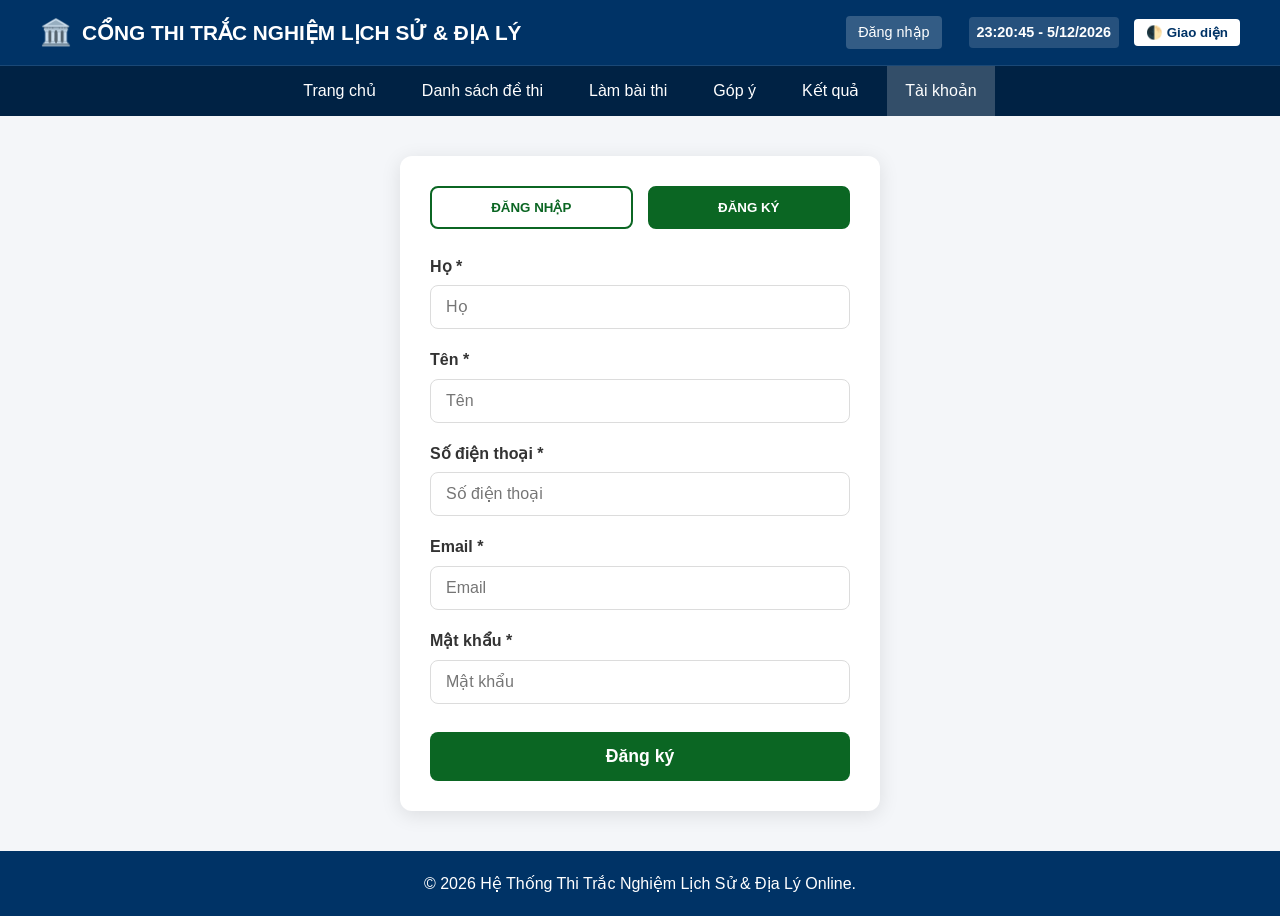
==== admin.html @ 21a8153c "first commit" ====
<!DOCTYPE html>
<html lang="vi">
<head>
  <meta charset="UTF-8">
  <meta name="viewport" content="width=device-width, initial-scale=1.0">
  <title>Quản Lý & Thêm Câu Hỏi</title>
  <link rel="stylesheet" href="css/style.css">
  <link rel="stylesheet" href="css/responsive.css">
</head>
<body>

  <!-- BẢO MẬT CHẶN TRUY CẬP TRANG ADMIN NẾU KHÔNG PHẢI ADMIN -->
  <script>
    const currentUser = JSON.parse(localStorage.getItem("currentUser"));
    if (!currentUser || !currentUser.isAdmin) {
      alert("⚠️ Bạn không có quyền truy cập trang quản trị này! Vui lòng đăng nhập bằng tài khoản Admin.");
      window.location.href = "login.html";
    }
  </script>

  <div class="top-banner">
    <!-- Top banner content giữ nguyên -->
  </div>

  <header>
    <nav>
      <ul>
        <li><a href="index.html">Trang chủ</a></li>
        <li><a href="exam-list.html">Danh sách đề thi</a></li>
        <li><a href="exam.html">Làm bài thi</a></li>
        <li><a href="result.html">Kết quả</a></li>
        <li><a href="feedback.html">Góp ý</a></li>
        <li><a href="login.html">Tài khoản</a></li>
        <li><a href="admin.html" class="active">Quản lý câu hỏi</a></li>
      </ul>
    </nav>
  </header>

  <div class="container">
    <div class="card">
      <h2>THÊM CÂU HỎI MỚI VÀO NGÂN HÀNG ĐỀ THI</h2>
      <form id="addQuestionForm" style="margin-top: 15px;">
        <div class="form-group">
          <label for="addSubject">Chọn Môn Học (*):</label>
          <select id="addSubject" required>
            <option value="history">Lịch Sử</option>
            <option value="geography">Địa Lý</option>
          </select>
        </div>

        <div class="form-group">
          <label for="questionText">Nội dung câu hỏi (*):</label>
          <textarea id="questionText" rows="3" required placeholder="Nhập nội dung câu hỏi..."></textarea>
        </div>

        <div class="grid-2">
          <div class="form-group">
            <label for="optA">Đáp án A (*):</label>
            <input type="text" id="optA" required placeholder="Nội dung đáp án A">
          </div>
          <div class="form-group">
            <label for="optB">Đáp án B (*):</label>
            <input type="text" id="optB" required placeholder="Nội dung đáp án B">
          </div>
          <div class="form-group">
            <label for="optC">Đáp án C (*):</label>
            <input type="text" id="optC" required placeholder="Nội dung đáp án C">
          </div>
          <div class="form-group">
            <label for="optD">Đáp án D (*):</label>
            <input type="text" id="optD" required placeholder="Nội dung đáp án D">
          </div>
        </div>

        <div class="form-group">
          <label for="correctOpt">Đáp án đúng (*):</label>
          <select id="correctOpt" required>
            <option value="0">Đáp án A</option>
            <option value="1">Đáp án B</option>
            <option value="2">Đáp án C</option>
            <option value="3">Đáp án D</option>
          </select>
        </div>

        <button type="submit" class="btn-submit">Thêm Vào Ngân Hàng Đề</button>
      </form>
    </div>

    <div class="card" style="margin-top: 25px;">
      <h3>📋 Danh Sách Câu Hỏi Đã Thêm Tùy Chỉnh</h3>
      <div style="overflow-x: auto; margin-top: 15px;">
        <table class="history-table" style="width: 100%; border-collapse: collapse;">
          <thead>
            <tr>
              <th>STT</th>
              <th>Môn</th>
              <th>Nội dung câu hỏi</th>
              <th>Đáp án đúng</th>
              <th>Thao tác</th>
            </tr>
          </thead>
          <tbody id="customQuestionsTableBody">
            <tr><td colspan="5" style="text-align: center;">Chưa có câu hỏi tùy chỉnh nào.</td></tr>
          </tbody>
        </table>
      </div>
    </div>
  </div>

  <footer>
    <p>&copy; 2026 Hệ Thống Thi Trắc Nghiệm Lịch Sử & Địa Lý Online.</p>
  </footer>

  <script src="js/main.js"></script>
  <script>
    document.addEventListener('DOMContentLoaded', function () {
      const form = document.getElementById('addQuestionForm');
      const tableBody = document.getElementById('customQuestionsTableBody');

      function loadCustomQuestions() {
        const customBank = JSON.parse(localStorage.getItem('customQuestionBank')) || [];
        if (customBank.length > 0) {
          tableBody.innerHTML = '';
          customBank.forEach((q, index) => {
            const optLetters = ['A', 'B', 'C', 'D'];
            const tr = document.createElement('tr');
            tr.innerHTML = `
              <td style="text-align:center; padding: 10px; border: 1px solid var(--border-color);">${index + 1}</td>
              <td style="text-align:center; padding: 10px; border: 1px solid var(--border-color);">${q.subject === 'history' ? 'Lịch Sử' : 'Địa Lý'}</td>
              <td style="padding: 10px; border: 1px solid var(--border-color);">${q.question}</td>
              <td style="text-align:center; padding: 10px; border: 1px solid var(--border-color); font-weight:bold; color:var(--primary-color);">${optLetters[q.correct]}</td>
              <td style="text-align:center; padding: 10px; border: 1px solid var(--border-color);">
                <button onclick="deleteCustomQuestion(${q.id})" style="background:#d9534f; color:white; border:none; padding:6px 12px; border-radius:4px; cursor:pointer;">Xóa</button>
              </td>
            `;
            tableBody.appendChild(tr);
          });
        } else {
          tableBody.innerHTML = `<tr><td colspan="5" style="text-align: center; padding: 15px;">Chưa có câu hỏi tùy chỉnh nào.</td></tr>`;
        }
      }

      form.addEventListener('submit', function(e) {
        e.preventDefault();

        const newQ = {
          id: Date.now(),
          subject: document.getElementById('addSubject').value,
          question: document.getElementById('questionText').value.trim(),
          answers: [
            document.getElementById('optA').value.trim(),
            document.getElementById('optB').value.trim(),
            document.getElementById('optC').value.trim(),
            document.getElementById('optD').value.trim()
          ],
          correct: parseInt(document.getElementById('correctOpt').value)
        };

        const customBank = JSON.parse(localStorage.getItem('customQuestionBank')) || [];
        customBank.push(newQ);
        localStorage.setItem('customQuestionBank', JSON.stringify(customBank));

        alert('Thêm câu hỏi mới vào ngân hàng đề thành công!');
        this.reset();
        loadCustomQuestions();
      });

      window.deleteCustomQuestion = function(id) {
        if (confirm('Bạn có chắc chắn muốn xóa câu hỏi này không?')) {
          let customBank = JSON.parse(localStorage.getItem('customQuestionBank')) || [];
          customBank = customBank.filter(q => q.id !== id);
          localStorage.setItem('customQuestionBank', JSON.stringify(customBank));
          loadCustomQuestions();
        }
      };

      loadCustomQuestions();
    });
  </script>
</body>
</html>
---- css/style.css ----
/* RESET & VARIABLE SETUP */
:root {
  --primary-color: #003366;
  --secondary-color: #2e7d32;
  --accent-color: #d9534f;
  --bg-color: #f4f6f9;
  --text-color: #333333;
  --card-bg: #ffffff;
  --border-color: #cccccc;
}

body.dark-mode {
  --bg-color: #121212;
  --text-color: #e0e0e0;
  --card-bg: #1e1e1e;
  --border-color: #444444;
}

* {
  box-sizing: border-box;
  margin: 0;
  padding: 0;
}

body {
  font-family: 'Segoe UI', Tahoma, Geneva, Verdana, sans-serif;
  background-color: var(--bg-color);
  color: var(--text-color);
  line-height: 1.6;
  transition: background-color 0.3s, color 0.3s;
}

/* BANNER TRÊN CÙNG */
.top-banner {
  background-color: var(--primary-color);
  color: #ffffff;
  padding: 12px 20px;
  border-bottom: 1px solid rgba(255, 255, 255, 0.1);
}

.top-banner-content {
  max-width: 1200px;
  margin: 0 auto;
  display: flex;
  justify-content: space-between;
  align-items: center;
}

.logo-container {
  display: flex;
  align-items: center;
  gap: 10px;
}

.logo-icon {
  font-size: 1.6rem;
}

.logo-text {
  font-size: 1.3rem;
  font-weight: bold;
}

.header-tools {
  display: flex;
  align-items: center;
  gap: 15px;
}

#clock {
  font-size: 0.9rem;
  font-weight: bold;
  background: rgba(255, 255, 255, 0.15);
  padding: 4px 8px;
  border-radius: 4px;
}

.theme-btn {
  background: #fff;
  color: var(--primary-color);
  border: none;
  padding: 6px 12px;
  cursor: pointer;
  border-radius: 4px;
  font-weight: bold;
}

/* THANH MENU DƯỚI BANNER */
header {
  background-color: #002244;
  padding: 0 20px;
  position: sticky;
  top: 0;
  z-index: 1000;
  display: flex;
  justify-content: center;
}

nav ul {
  display: flex;
  list-style: none;
  gap: 10px;
}

nav a {
  display: block;
  color: #fff;
  text-decoration: none;
  font-weight: 500;
  padding: 12px 18px;
  transition: background 0.2s;
}

nav a:hover, nav a.active {
  background-color: rgba(255, 255, 255, 0.2);
}

/* HERO SLIDER (THU NHỎ 180PX) */
.slider-container {
  position: relative;
  max-width: 100%;
  height: 180px;
  overflow: hidden;
  background-color: #222;
}

.slide {
  display: none;
  width: 100%;
  height: 100%;
  position: absolute;
}

.slide.active {
  display: flex;
  justify-content: center;
  align-items: center;
  color: #fff;
  font-size: 1.4rem;
  font-weight: bold;
  text-shadow: 2px 2px 4px rgba(0,0,0,0.7);
}

.slide-1 { background: linear-gradient(rgba(0,0,0,0.4), rgba(0,0,0,0.4)), #004080; }
.slide-2 { background: linear-gradient(rgba(0,0,0,0.4), rgba(0,0,0,0.4)), #2e7d32; }
.slide-3 { background: linear-gradient(rgba(0,0,0,0.4), rgba(0,0,0,0.4)), #8e24aa; }

/* CONTAINER & GRIDS */
.container {
  max-width: 1200px;
  margin: 20px auto;
  padding: 0 20px;
}

.grid-2 {
  display: grid;
  grid-template-columns: 1fr 1fr;
  gap: 20px;
}

.grid-3 {
  display: grid;
  grid-template-columns: repeat(3, 1fr);
  gap: 20px;
}

.card {
  background-color: var(--card-bg);
  border: 1px solid var(--border-color);
  border-radius: 8px;
  padding: 20px;
  box-shadow: 0 2px 5px rgba(0,0,0,0.05);
}

/* CẤU TRÚC THI TRẮC NGHIỆM */
.quiz-header {
  display: flex;
  justify-content: space-between;
  align-items: center;
  background: var(--card-bg);
  padding: 15px 20px;
  border-radius: 8px;
  margin-bottom: 20px;
  border: 1px solid var(--border-color);
}

.timer-box {
  font-size: 1.2rem;
  font-weight: bold;
  color: var(--accent-color);
  background: rgba(217, 83, 79, 0.1);
  padding: 8px 16px;
  border-radius: 20px;
  border: 1px solid var(--accent-color);
}

.question-card {
  margin-bottom: 20px;
}

.question-title {
  font-size: 1.1rem;
  font-weight: bold;
  margin-bottom: 15px;
}

.options-list {
  list-style: none;
  display: flex;
  flex-direction: column;
  gap: 10px;
}

.option-item {
  display: flex;
  align-items: center;
  gap: 10px;
  padding: 12px;
  border: 1px solid var(--border-color);
  border-radius: 6px;
  cursor: pointer;
  transition: background 0.2s;
}

.option-item:hover {
  background-color: rgba(0, 51, 102, 0.05);
}

.option-item input[type="radio"] {
  cursor: pointer;
}

/* FORM STYLING */
.form-group {
  margin-bottom: 15px;
  display: flex;
  flex-direction: column;
}

.form-group label {
  font-weight: bold;
  margin-bottom: 5px;
}

.form-group input,
.form-group select,
.form-group textarea {
  padding: 10px;
  border: 1px solid var(--border-color);
  border-radius: 4px;
  background-color: var(--card-bg);
  color: var(--text-color);
  font-size: 1rem;
}

.radio-group, .checkbox-group {
  display: flex;
  gap: 15px;
  align-items: center;
}

.error-message {
  color: red;
  font-size: 0.85rem;
  margin-top: 4px;
  min-height: 18px;
}

button.btn-submit {
  background-color: var(--primary-color);
  color: white;
  padding: 12px 20px;
  border: none;
  border-radius: 4px;
  cursor: pointer;
  font-size: 1rem;
  font-weight: bold;
  width: 100%;
}

button.btn-submit:hover {
  opacity: 0.9;
}

/* BIỂU ĐỒ KẾT QUẢ BẰNG CSS THUẦN (CỘT HỌC TẬP) */
.chart-container {
  display: flex;
  align-items: flex-end;
  gap: 20px;
  height: 150px;
  margin-top: 20px;
  padding-bottom: 10px;
  border-bottom: 2px solid var(--border-color);
}

.chart-bar {
  flex: 1;
  background-color: var(--primary-color);
  color: white;
  text-align: center;
  border-radius: 4px 4px 0 0;
  transition: height 0.5s ease;
  display: flex;
  align-items: flex-end;
  justify-content: center;
  padding-bottom: 5px;
  font-weight: bold;
}

/* FOOTER */
footer {
  background-color: var(--primary-color);
  color: white;
  text-align: center;
  padding: 20px;
  margin-top: 40px;
}

/* feedback form */
.feedback-form-card { margin-bottom: 30px; }
.comment-item {
  padding: 15px;
  border-radius: 8px;
  border: 1px solid var(--border-color, #e0e0e0);
  background: var(--card-bg, #fff);
  margin-bottom: 15px;
  box-shadow: 0 2px 5px rgba(0,0,0,0.05);
}
.comment-header {
  display: flex;
  justify-content: space-between;
  align-items: center;
  margin-bottom: 8px;
  border-bottom: 1px dashed var(--border-color, #eee);
  padding-bottom: 6px;
}
.comment-author { font-weight: bold; color: #0b6623; }
.comment-time { font-size: 0.85rem; color: #002244; }
.comment-text { line-height: 1.5; word-wrap: break-word; margin-bottom: 10px; }

/* Khu vực tương tác (Thả icon & Phản hồi) */
.comment-actions {
  display: flex;
  gap: 15px;
  align-items: center;
  font-size: 0.9rem;
  border-top: 1px solid #f0f0f0;
  padding-top: 8px;
}
.reaction-bar {
  display: flex;
  gap: 6px;
}
.reaction-btn {
  background: #f8f9fa;
  border: 1px solid #ddd;
  border-radius: 15px;
  padding: 3px 8px;
  cursor: pointer;
  font-size: 0.85rem;
  transition: background 0.2s;
}
.reaction-btn:hover { background: #e9ecef; }
.reply-toggle-btn {
  background: none;
  border: none;
  color: #007bff;
  cursor: pointer;
  font-weight: 600;
  padding: 0;
}
.reply-toggle-btn:hover { text-decoration: underline; }

/* Khung danh sách phản hồi (Replies) */
.replies-container {
  margin-top: 10px;
  padding-left: 20px;
  border-left: 3px solid #0b6623;
}
.reply-item {
  background: rgba(0,0,0,0.02);
  padding: 10px;
  border-radius: 6px;
  margin-top: 8px;
  font-size: 0.95rem;
}
.reply-form {
  margin-top: 10px;
  display: none;
  gap: 8px;
}
.reply-form input {
  flex: 1;
  padding: 8px 10px;
  border: 1px solid #ddd;
  border-radius: 4px;
  font-size: 0.9rem;
}
.reply-form button {
  padding: 6px 12px;
  background: #0b6623;
  color: white;
  border: none;
  border-radius: 4px;
  cursor: pointer;
}
.empty-comment { text-align: center; padding: 30px; color: #777; font-style: italic; }

/* --- BỔ SUNG GIAO DIỆN BẢNG ĐIỀU HƯỚNG CÂU HỎI (QUESTION PALETTE) --- */
.exam-layout {
  display: grid;
  grid-template-columns: 3fr 1fr;
  gap: 20px;
  align-items: start;
}

@media (max-width: 992px) {
  .exam-layout {
    grid-template-columns: 1fr;
  }
}

.palette-box {
  position: sticky;
  top: 80px;
  background: var(--card-bg);
  border: 1px solid var(--border-color);
  border-radius: 8px;
  padding: 15px;
}

.palette-grid {
  display: grid;
  grid-template-columns: repeat(5, 1fr);
  gap: 6px;
  margin-top: 10px;
}

.palette-btn {
  aspect-ratio: 1;
  border: 1px solid var(--border-color);
  border-radius: 4px;
  background: #f8f9fa;
  color: #333;
  font-weight: bold;
  cursor: pointer;
  font-size: 0.9rem;
  transition: all 0.2s;
}

.palette-btn.answered {
  background: #28a745 !important;
  color: white !important;
  border-color: #28a745 !important;
}

/* [BỔ SUNG MỚI] Trạng thái Đang phân vân (Flag) -> Màu vàng */
.palette-btn.flagged {
  background: #ffc107 !important;
  color: #000 !important;
  border-color: #d39e00 !important;
}

/* --- TỐI ƯU GIAO DIỆN KHI IN / XUẤT PDF KẾT QUẢ --- */
@media print {
  header, .top-banner, footer, #toggleReviewBtn, a.btn-submit, button.btn-submit {
    display: none !important;
  }
}

/* --- BỔ SUNG: ẨN MỤC QUẢN LÝ CÂU HỎI MẶC ĐỊNH CHO ĐẾN KHI ĐĂNG NHẬP ADMIN --- */
nav ul li a[href="admin.html"] {
  display: none;
}

nav ul li.show-admin-menu a[href="admin.html"] {
  display: block;
}

/* CSS Riêng cho modal/form đăng nhập - đăng ký theo mẫu */
.auth-container {
  max-width: 480px;
  margin: 40px auto;
  background: var(--card-bg, #fff);
  border-radius: 12px;
  box-shadow: 0 4px 20px rgba(0,0,0,0.1);
  overflow: hidden;
  padding: 30px;
  position: relative;
}

.auth-tabs {
  display: flex;
  gap: 15px;
  margin-bottom: 25px;
}

.auth-tab-btn {
  flex: 1;
  padding: 12px;
  text-align: center;
  font-weight: bold;
  border-radius: 8px;
  cursor: pointer;
  border: 2px solid #0b6623;
  background: transparent;
  color: #0b6623;
  transition: all 0.3s ease;
}

.auth-tab-btn.active {
  background: #0b6623;
  color: #fff;
}

.auth-form {
  display: none;
}

.auth-form.active {
  display: block;
}

.form-group-custom {
  margin-bottom: 18px;
}

.form-group-custom label {
  display: block;
  margin-bottom: 6px;
  font-weight: 600;
  color: var(--text-color);
}

.form-group-custom input {
  width: 100%;
  padding: 12px 15px;
  border: 1px solid #dcdcdc;
  border-radius: 8px;
  font-size: 1rem;
  outline: none;
  transition: border-color 0.2s;
}

.form-group-custom input:focus {
  border-color: #0b6623;
}

.btn-auth-submit {
  width: 100%;
  padding: 14px;
  background-color: #0b6623;
  color: #fff;
  border: none;
  border-radius: 8px;
  font-size: 1.1rem;
  font-weight: bold;
  cursor: pointer;
  margin-top: 10px;
  transition: background-color 0.2s;
}

.btn-auth-submit:hover {
  background-color: #094e1b;
}
---- css/responsive.css ----
@media (max-width: 992px) {
  .grid-3 {
    grid-template-columns: repeat(2, 1fr);
  }
}

@media (max-width: 768px) {
  .top-banner-content {
    flex-direction: column;
    gap: 10px;
    text-align: center;
  }

  nav ul {
    flex-wrap: wrap;
    justify-content: center;
  }

  .grid-2, .grid-3 {
    grid-template-columns: 1fr;
  }

  .slider-container {
    height: 140px;
  }

  .slide.active {
    font-size: 1.1rem;
  }

  .quiz-header {
    flex-direction: column;
    gap: 10px;
  }
}
/* css/responsive.css - Giao diện tối ưu cho điện thoại di động và máy tính bảng */

/* Thiết bị di động có chiều ngang từ 768px trở xuống */
@media screen and (max-width: 768px) {
  /* Bố cục chung */
  body {
    font-size: 14px;
  }

  .container {
    width: 95% !important;
    padding: 10px !important;
    margin: 10px auto !important;
  }

  /* Top Banner & Header */
  .top-banner-content {
    flex-direction: column;
    text-align: center;
    gap: 10px;
  }

  .logo-container {
    justify-content: center;
  }

  .header-tools {
    justify-content: center;
    width: 100%;
  }

  /* Menu điều hướng ngang chuyển thành dạng danh sách thu gọn */
  header nav ul {
    display: flex;
    flex-wrap: wrap;
    justify-content: center;
    padding: 0;
    gap: 4px;
  }

  header nav ul li {
    margin: 2px;
  }

  header nav ul li a {
    padding: 6px 10px;
    font-size: 0.85rem;
  }

  /* Chuyển các lưới 2 hoặc 3 cột thành 1 cột dọc */
  .grid-2, .grid-3 {
    grid-template-columns: 1fr !important;
    gap: 15px !important;
  }

  /* Khung đăng nhập / đăng ký */
  .auth-container {
    max-width: 100%;
    margin: 15px 10px;
    padding: 20px 15px;
  }

  .auth-tabs {
    gap: 8px;
  }

  .auth-tab-btn {
    padding: 10px;
    font-size: 0.9rem;
  }

  /* Ô nhập liệu và form (Tránh bị phóng to tự động trên iOS khi focus) */
  input[type="text"],
  input[type="password"],
  input[type="email"],
  input[type="tel"],
  select,
  textarea {
    font-size: 16px !important;
    padding: 10px !important;
  }

  /* Nút bấm to hơn để dễ chạm bằng ngón tay */
  button, .btn-submit, .btn-auth-submit {
    padding: 12px !important;
    font-size: 1rem !important;
  }

  /* Bảng lịch sử và quản lý */
  .history-table th, .history-table td {
    padding: 8px 6px !important;
    font-size: 0.8rem;
  }

  /* Slider trang chủ */
  .slider-container {
    height: 140px;
  }

  .slide h2 {
    font-size: 1.1rem;
    padding: 0 10px;
  }
}

/* Thiết bị màn hình rất nhỏ (dưới 480px) */
@media screen and (max-width: 480px) {
  .logo-text {
    font-size: 0.85rem;
  }

  header nav ul li a {
    padding: 5px 8px;
    font-size: 0.75rem;
  }

  .timer-box {
    font-size: 0.85rem;
  }
}
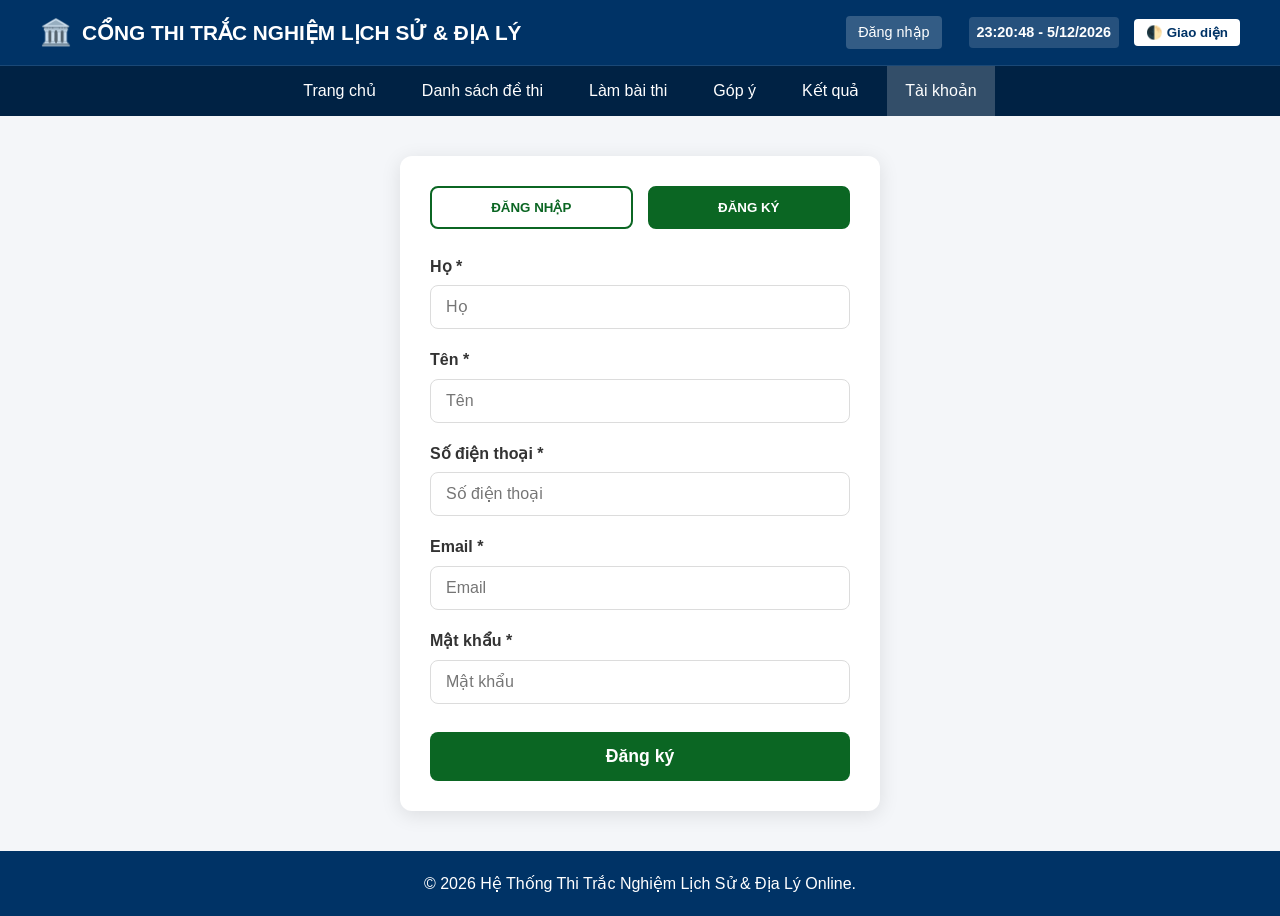
==== commit a8134bb9: "Enhance admin question management and exam functionality - Added level selection for questions in ad" ====
--- a/admin.html
+++ b/admin.html
@@ -49,6 +49,16 @@
         </div>
 
         <div class="form-group">
+          <label for="addLevel">Mức độ nhận thức (*):</label>
+          <select id="addLevel" required>
+            <option value="Nhận biết">Nhận biết</option>
+            <option value="Thông hiểu">Thông hiểu</option>
+            <option value="Vận dụng">Vận dụng</option>
+            <option value="Vận dụng cao">Vận dụng cao</option>
+          </select>
+        </div>
+
+        <div class="form-group">
           <label for="questionText">Nội dung câu hỏi (*):</label>
           <textarea id="questionText" rows="3" required placeholder="Nhập nội dung câu hỏi..."></textarea>
         </div>
@@ -82,7 +92,8 @@
           </select>
         </div>
 
-        <button type="submit" class="btn-submit">Thêm Vào Ngân Hàng Đề</button>
+        <button type="submit" class="btn-submit" id="btnSaveQuestion">Thêm Vào Ngân Hàng Đề</button>
+        <button type="button" id="btnCancelEdit" class="btn-submit" style="background:#6c757d; margin-top:10px; display:none;">Hủy Sửa</button>
       </form>
     </div>
 
@@ -94,13 +105,14 @@
             <tr>
               <th>STT</th>
               <th>Môn</th>
+              <th>Mức độ</th>
               <th>Nội dung câu hỏi</th>
               <th>Đáp án đúng</th>
               <th>Thao tác</th>
             </tr>
           </thead>
           <tbody id="customQuestionsTableBody">
-            <tr><td colspan="5" style="text-align: center;">Chưa có câu hỏi tùy chỉnh nào.</td></tr>
+            <tr><td colspan="6" style="text-align: center;">Chưa có câu hỏi tùy chỉnh nào.</td></tr>
           </tbody>
         </table>
       </div>
@@ -116,6 +128,7 @@
     document.addEventListener('DOMContentLoaded', function () {
       const form = document.getElementById('addQuestionForm');
       const tableBody = document.getElementById('customQuestionsTableBody');
+      let editingId = null;
 
       function loadCustomQuestions() {
         const customBank = JSON.parse(localStorage.getItem('customQuestionBank')) || [];
@@ -127,25 +140,57 @@
             tr.innerHTML = `
               <td style="text-align:center; padding: 10px; border: 1px solid var(--border-color);">${index + 1}</td>
               <td style="text-align:center; padding: 10px; border: 1px solid var(--border-color);">${q.subject === 'history' ? 'Lịch Sử' : 'Địa Lý'}</td>
+              <td style="text-align:center; padding: 10px; border: 1px solid var(--border-color);">${q.level || 'Nhận biết'}</td>
               <td style="padding: 10px; border: 1px solid var(--border-color);">${q.question}</td>
               <td style="text-align:center; padding: 10px; border: 1px solid var(--border-color); font-weight:bold; color:var(--primary-color);">${optLetters[q.correct]}</td>
-              <td style="text-align:center; padding: 10px; border: 1px solid var(--border-color);">
-                <button onclick="deleteCustomQuestion(${q.id})" style="background:#d9534f; color:white; border:none; padding:6px 12px; border-radius:4px; cursor:pointer;">Xóa</button>
+              <td style="text-align:center; padding: 10px; border: 1px solid var(--border-color); white-space:nowrap;">
+                <button onclick="editCustomQuestion(${q.id})" style="background:#0288d1; color:white; border:none; padding:6px 10px; border-radius:4px; cursor:pointer; margin-right:5px;">Sửa</button>
+                <button onclick="deleteCustomQuestion(${q.id})" style="background:#d9534f; color:white; border:none; padding:6px 10px; border-radius:4px; cursor:pointer;">Xóa</button>
               </td>
             `;
             tableBody.appendChild(tr);
           });
         } else {
-          tableBody.innerHTML = `<tr><td colspan="5" style="text-align: center; padding: 15px;">Chưa có câu hỏi tùy chỉnh nào.</td></tr>`;
+          tableBody.innerHTML = `<tr><td colspan="6" style="text-align: center; padding: 15px;">Chưa có câu hỏi tùy chỉnh nào.</td></tr>`;
         }
       }
 
+      window.editCustomQuestion = function(id) {
+        const customBank = JSON.parse(localStorage.getItem('customQuestionBank')) || [];
+        const q = customBank.find(item => item.id === id);
+        if (!q) return;
+
+        document.getElementById('addSubject').value = q.subject;
+        document.getElementById('addLevel').value = q.level || 'Nhận biết';
+        document.getElementById('questionText').value = q.question;
+        document.getElementById('optA').value = q.answers[0] || '';
+        document.getElementById('optB').value = q.answers[1] || '';
+        document.getElementById('optC').value = q.answers[2] || '';
+        document.getElementById('optD').value = q.answers[3] || '';
+        document.getElementById('correctOpt').value = q.correct;
+
+        editingId = id;
+        document.getElementById('formTitleText').textContent = 'CHỈNH SỬA CÂU HỎI';
+        document.getElementById('btnSaveQuestion').textContent = 'Cập Nhật Câu Hỏi';
+        document.getElementById('btnCancelEdit').style.display = 'block';
+        window.scrollTo({ top: 0, behavior: 'smooth' });
+      };
+
+      document.getElementById('btnCancelEdit').addEventListener('click', function() {
+        editingId = null;
+        form.reset();
+        document.getElementById('formTitleText').textContent = 'THÊM CÂU HỎI MỚI VÀO NGÂN HÀNG ĐỀ THI';
+        document.getElementById('btnSaveQuestion').textContent = 'Thêm Vào Ngân Hàng Đề';
+        this.style.display = 'none';
+      });
+
       form.addEventListener('submit', function(e) {
         e.preventDefault();
 
-        const newQ = {
-          id: Date.now(),
+        const questionData = {
+          id: editingId ? editingId : Date.now(),
           subject: document.getElementById('addSubject').value,
+          level: document.getElementById('addLevel').value,
           question: document.getElementById('questionText').value.trim(),
           answers: [
             document.getElementById('optA').value.trim(),
@@ -157,7 +202,22 @@
         };
 
         const customBank = JSON.parse(localStorage.getItem('customQuestionBank')) || [];
-        customBank.push(newQ);
+        
+        if (editingId) {
+          const index = customBank.findIndex(item => item.id === editingId);
+          if (index !== -1) {
+            customBank[index] = questionData;
+          }
+          alert('Cập nhật câu hỏi thành công!');
+          editingId = null;
+          document.getElementById('formTitleText').textContent = 'THÊM CÂU HỎI MỚI VÀO NGÂN HÀNG ĐỀ THI';
+          document.getElementById('btnSaveQuestion').textContent = 'Thêm Vào Ngân Hàng Đề';
+          document.getElementById('btnCancelEdit').style.display = 'none';
+        } else {
+          customBank.push(questionData);
+          alert('Thêm câu hỏi mới vào ngân hàng đề thành công!');
+        }
+
         localStorage.setItem('customQuestionBank', JSON.stringify(customBank));
 
         alert('Thêm câu hỏi mới vào ngân hàng đề thành công!');
